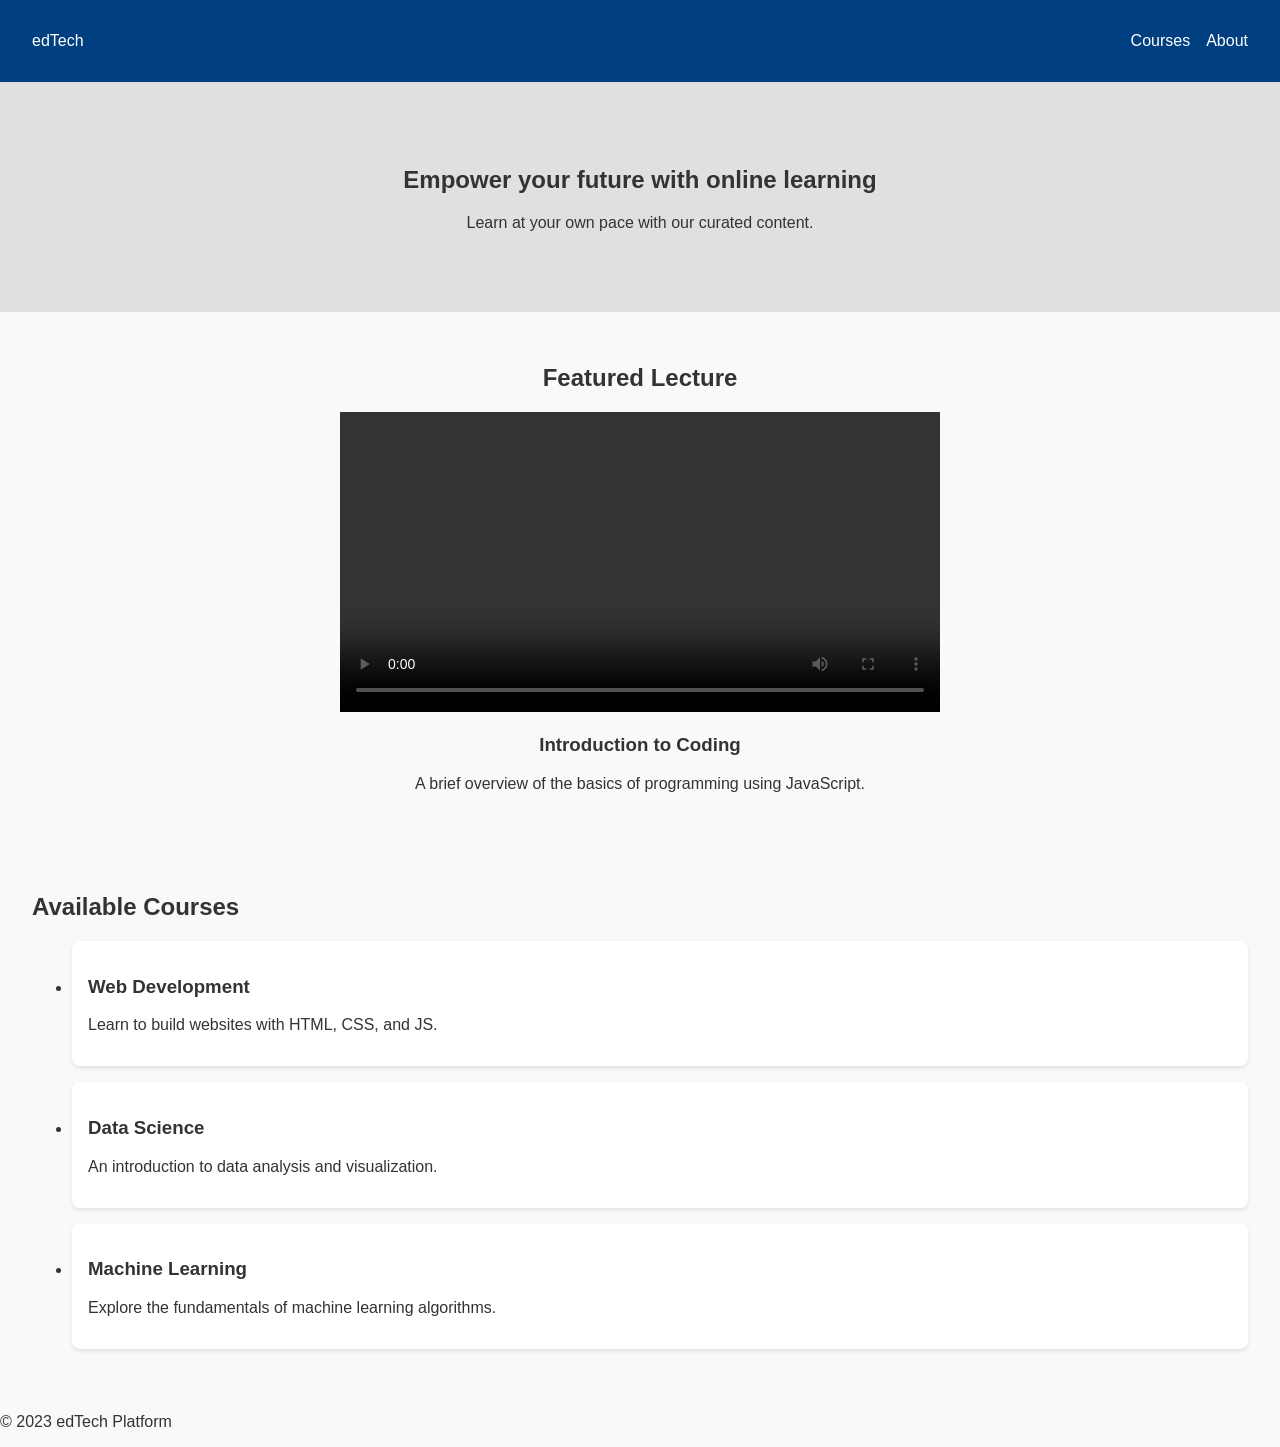
==== index.html @ 30ff3078 "Add simple edtech platform" ====
<!DOCTYPE html>
<html lang="en">
<head>
    <meta charset="UTF-8">
    <meta http-equiv="X-UA-Compatible" content="IE=edge">
    <meta name="viewport" content="width=device-width, initial-scale=1.0">
    <title>edTech Platform</title>
    <link rel="stylesheet" href="style.css">
</head>
<body>
    <header>
        <nav class="navbar">
            <div class="logo">edTech</div>
            <ul class="nav-links">
                <li><a href="#courses">Courses</a></li>
                <li><a href="#about">About</a></li>
            </ul>
        </nav>
    </header>

    <main>
        <section class="hero">
            <h1>Empower your future with online learning</h1>
            <p>Learn at your own pace with our curated content.</p>
        </section>

        <section id="courses" class="courses">
            <h2>Featured Lecture</h2>
            <video controls width="600">
                <source src="https://www.w3schools.com/html/mov_bbb.mp4" type="video/mp4">
                Your browser does not support the video tag.
            </video>
            <h3>Introduction to Coding</h3>
            <p>A brief overview of the basics of programming using JavaScript.</p>
        </section>

        <section class="course-list">
            <h2>Available Courses</h2>
            <ul id="courseContainer"></ul>
        </section>
    </main>

    <footer id="about">
        <p>&copy; 2023 edTech Platform</p>
    </footer>

    <script src="script.js"></script>
</body>
</html>
---- style.css ----
body {
    font-family: Arial, Helvetica, sans-serif;
    margin: 0;
    padding: 0;
    background-color: #f9f9f9;
    color: #333;
}

.navbar {
    display: flex;
    justify-content: space-between;
    align-items: center;
    padding: 1rem 2rem;
    background-color: #004080;
    color: white;
}

.nav-links {
    list-style: none;
    display: flex;
    gap: 1rem;
}

.nav-links a {
    color: white;
    text-decoration: none;
}

.hero {
    background: #e0e0e0;
    padding: 4rem 2rem;
    text-align: center;
}

.courses {
    padding: 2rem;
    text-align: center;
}

.course-list {
    padding: 2rem;
}

.course-item {
    background-color: white;
    border-radius: 8px;
    padding: 1rem;
    margin-bottom: 1rem;
    box-shadow: 0 2px 4px rgba(0, 0, 0, 0.1);
}
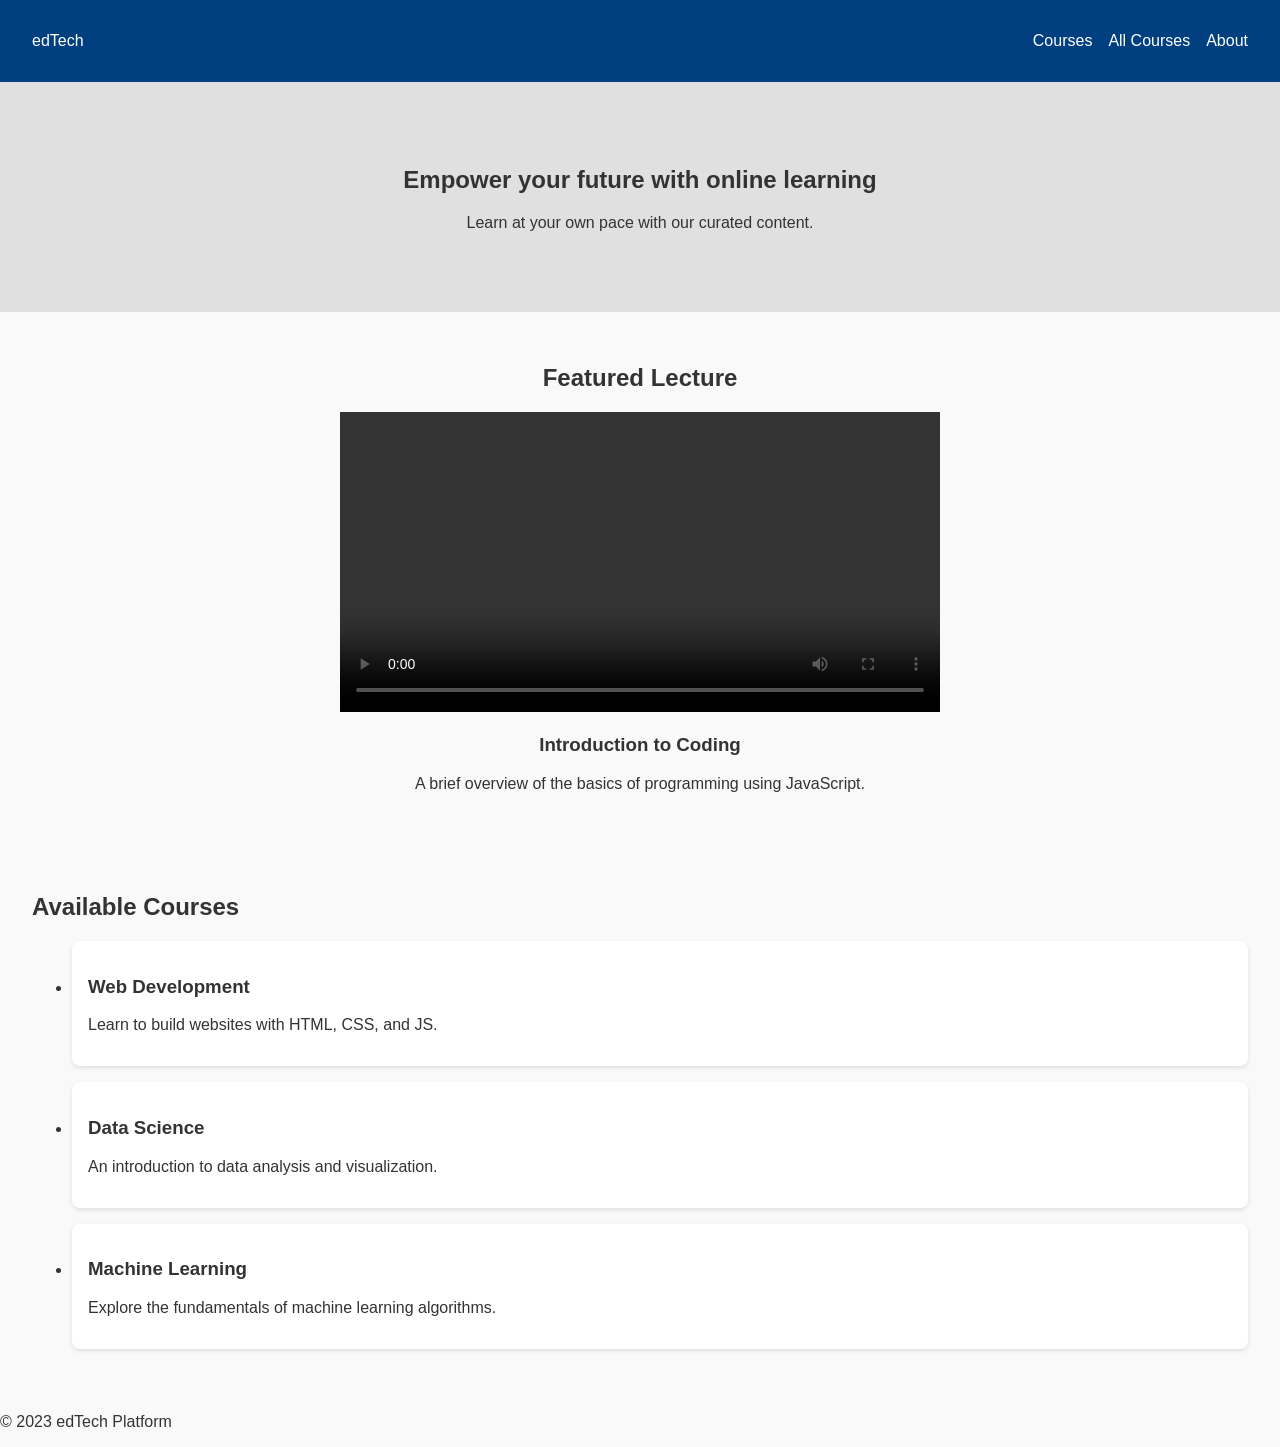
==== commit f0b8fffa: "Add courses page with enrollment feature" ====
--- a/index.html
+++ b/index.html
@@ -13,6 +13,7 @@
             <div class="logo">edTech</div>
             <ul class="nav-links">
                 <li><a href="#courses">Courses</a></li>
+                <li><a href="courses.html">All Courses</a></li>
                 <li><a href="#about">About</a></li>
             </ul>
         </nav>
--- a/style.css
+++ b/style.css
@@ -48,3 +48,16 @@
     margin-bottom: 1rem;
     box-shadow: 0 2px 4px rgba(0, 0, 0, 0.1);
 }
+
+.enroll-btn {
+    background-color: #004080;
+    color: white;
+    border: none;
+    padding: 0.5rem 1rem;
+    border-radius: 4px;
+    cursor: pointer;
+}
+
+.enroll-btn:hover {
+    background-color: #002a5c;
+}
